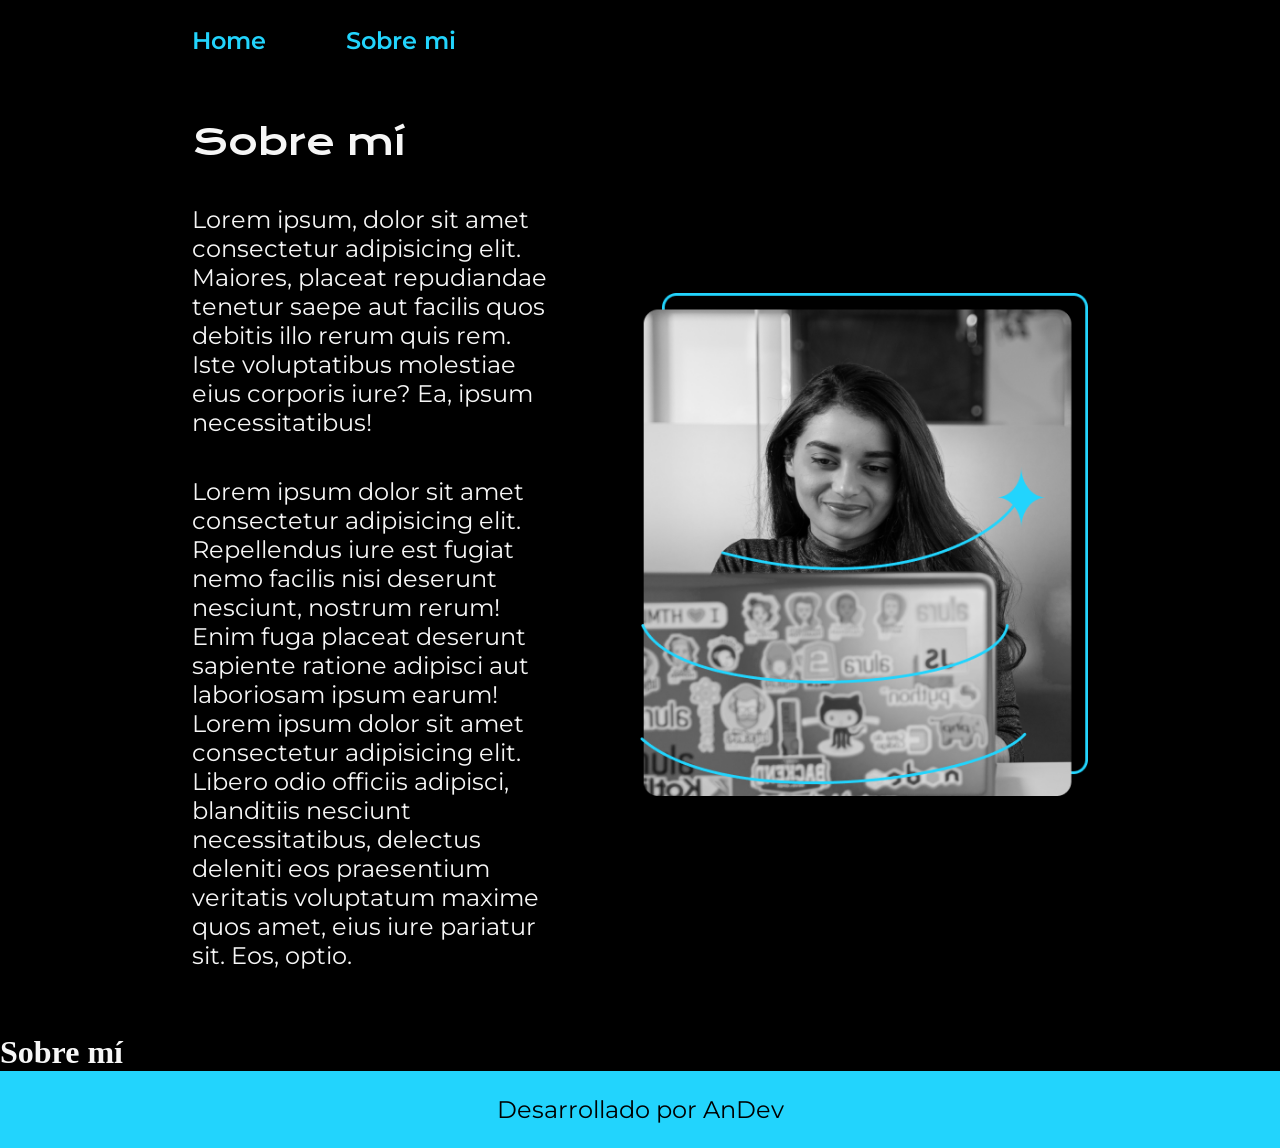
==== about.html @ c241757d "Primera versión del proyecto" ====
<!DOCTYPE html>
<html lang="es-CL">
<head>
    <meta charset="UTF-8">
    <meta name="viewport" content="width=device-width, initial-scale=1.0">
    <title>Sobre mí</title>
    <link rel="stylesheet" href="styles/styles.css">
</head>
<body>

    <header class="header">
        <nav class="header__menu">
            <a href="indext.html" class="header__menu__link">Home</a>
            <a href="about.html" class="header__menu__link">Sobre mi</a>

        </nav>
    </header>

    <main class="presentacion">

        <section class="presentacion__contenido">
            <h1 class="presentacion__contenido__titulo">Sobre mí</h1>
            <p class="presentacion__contenido__texto">Lorem ipsum, dolor sit amet consectetur adipisicing elit. Maiores, placeat 
                repudiandae tenetur saepe aut facilis quos debitis illo rerum quis rem. Iste 
                voluptatibus molestiae eius corporis iure? Ea, ipsum necessitatibus!</p>

            <p class="presentacion__contenido__texto">Lorem ipsum dolor sit amet consectetur adipisicing elit. Repellendus iure 
                est fugiat nemo facilis nisi deserunt nesciunt, nostrum rerum! Enim fuga placeat 
                deserunt sapiente ratione adipisci aut laboriosam ipsum earum! Lorem ipsum dolor 
                sit amet consectetur adipisicing elit. Libero odio officiis adipisci, blanditiis 
                nesciunt necessitatibus, delectus deleniti eos praesentium veritatis voluptatum maxime 
                quos amet, eius iure pariatur sit. Eos, optio.</p>
        </section>
        <img class="presentacion__imagen" src="./assets/Imagem.png" alt="Imagen de Mujer programando">

    </main>

    <h1>Sobre mí</h1>

    <footer class="footer">
        <p>Desarrollado por AnDev</p>
    </footer>

</body>
</html>
---- styles/styles.css ----
@import url('https://fonts.googleapis.com/css2?family=Krona+One&family=Montserrat:ital,wght@0,100..900;1,100..900&display=swap');

/*variables*/
:root{
    /*colores*/
    --color-primario: #22D4FD;
    --color-secundario: #F6F6F6;
    --color-terciario: #000000;
    --color-destaque: #ed0eae;
    --color-hover: #272727;

    /*fuentes*/
    --fuente-titulo: 'Krona One', sans-serif;
    --fuente-texto: 'Montserrat', sans-serif;
}

*{
    padding: 0px; /*para que no haya margenes ni padding por defecto*/
    margin: 0px; /*para que no haya margenes ni padding por defecto*/
}

body{
    box-sizing: border-box; /*hace que se incluya el padding y border evitando que los elementos hijos se salgan de su contenedor*/
    background-color: var(--color-terciario);
    color: var(--color-secundario);
    /*height: 100vh; es para que el body ocupe el 100% de la pantalla*/

}

.header{
    padding: 2% 0% 0% 15%;
}

.header__menu{
    display: flex;
    gap: 80px;
}

.header__menu__link{
    font-family: var(--fuente-texto);
    font-size: 1.5rem;
    font-weight: 600;
    color: var(--color-primario);
    text-decoration: none;
}

strong{
    color: var(--color-primario);
}



.presentacion{
    padding: 5% 15%;
    display: flex;
    align-items: center;
    justify-content: space-between;
    gap: 82px;
}

.presentacion__contenido{
    width: 50%;
    display: flex;
    flex-direction: column;
    gap: 40px;
}

.presentacion__contenido__titulo{
    font-size: 2.25rem;
    font-family: var(--fuente-titulo);
    font-weight: 400;
    font-style: normal;
}

.titulo-destaque2{
    color: var(--color-destaque);
    font-size: 1.5rem;
    font-weight: bold;
}

.presentacion__contenido__texto{
    font-family: var(--fuente-texto);
    font-size: 1.5rem;

}

.presentacion__enlaces{
    display: flex;
    justify-content: space-between;
    flex-direction: column;
    align-items: center; /*al usar flex-direction: column se debe ocupar align-items: center; en vez de justify-content:center para centrar los elementos*/
    gap: 32px;
}
.presentacion__enlaces__subtitulo{
    font-family: var(--fuente-titulo);
    font-size: 1.5rem;
    font-weight: 400;
}

.presentacion__enlaces__link{
    width: 50%;
    text-align: center;
    border-radius: 8px;
    font-size: 1.5rem;
    font-weight: 600;
    padding: 21.5px 0;
    text-decoration: none;
    color: #F6F6F6;
    font-family: var(--fuente-texto);
    border: 2px solid var(--color-primario);
    display: flex;
    justify-content: center;
    gap: 10px;
}

.presentacion__enlaces__link:hover{
    background-color: var(--color-hover);
    color: var(--color-terciario);
}

.presentacion__imagen{
    width: 50%;
}

.footer{
    background-color: var(--color-primario);
    padding: 24px 0;
    color: var(--color-terciario);
    text-align: center;
    font-family: var(--fuente-texto);
    font-size: 1.5rem;
    font-weight: 400;

}

@media (max-width: 1200px){
    .header{
        padding: 10%;
    }

    .header__menu{
        justify-content: center;
    }
    .presentacion{
        flex-direction: column-reverse;
        padding: 5%;
    }
    .presentacion__contenido{
        width: auto;
    }
    .presentacion__enlaces__link{
        width: 60%;
    }
}
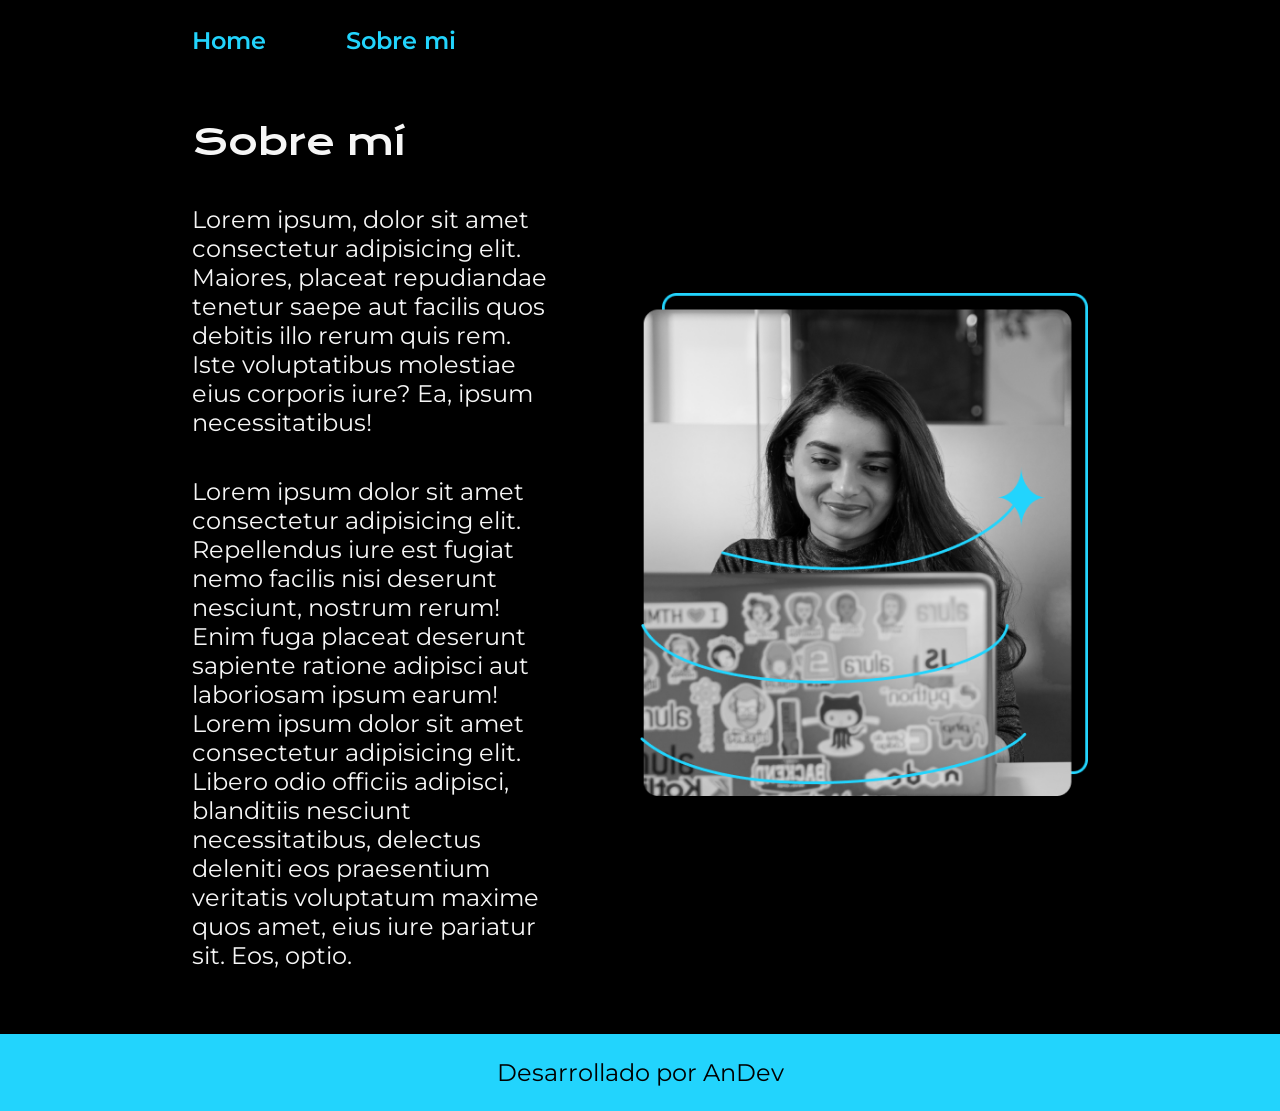
==== commit f3f52cf8: "Correciones menores en index.html" ====
--- a/about.html
+++ b/about.html
@@ -1,45 +1,48 @@
 <!DOCTYPE html>
 <html lang="es-CL">
-<head>
-    <meta charset="UTF-8">
-    <meta name="viewport" content="width=device-width, initial-scale=1.0">
+  <head>
+    <meta charset="UTF-8" />
+    <meta name="viewport" content="width=device-width, initial-scale=1.0" />
     <title>Sobre mí</title>
-    <link rel="stylesheet" href="styles/styles.css">
-</head>
-<body>
-
+    <link rel="stylesheet" href="styles/styles.css" />
+  </head>
+  <body>
     <header class="header">
-        <nav class="header__menu">
-            <a href="indext.html" class="header__menu__link">Home</a>
-            <a href="about.html" class="header__menu__link">Sobre mi</a>
-
-        </nav>
+      <nav class="header__menu">
+        <a href="indext.html" class="header__menu__link">Home</a>
+        <a href="about.html" class="header__menu__link">Sobre mi</a>
+      </nav>
     </header>
 
     <main class="presentacion">
+      <section class="presentacion__contenido">
+        <h1 class="presentacion__contenido__titulo">Sobre mí</h1>
+        <p class="presentacion__contenido__texto">
+          Lorem ipsum, dolor sit amet consectetur adipisicing elit. Maiores,
+          placeat repudiandae tenetur saepe aut facilis quos debitis illo rerum
+          quis rem. Iste voluptatibus molestiae eius corporis iure? Ea, ipsum
+          necessitatibus!
+        </p>
 
-        <section class="presentacion__contenido">
-            <h1 class="presentacion__contenido__titulo">Sobre mí</h1>
-            <p class="presentacion__contenido__texto">Lorem ipsum, dolor sit amet consectetur adipisicing elit. Maiores, placeat 
-                repudiandae tenetur saepe aut facilis quos debitis illo rerum quis rem. Iste 
-                voluptatibus molestiae eius corporis iure? Ea, ipsum necessitatibus!</p>
-
-            <p class="presentacion__contenido__texto">Lorem ipsum dolor sit amet consectetur adipisicing elit. Repellendus iure 
-                est fugiat nemo facilis nisi deserunt nesciunt, nostrum rerum! Enim fuga placeat 
-                deserunt sapiente ratione adipisci aut laboriosam ipsum earum! Lorem ipsum dolor 
-                sit amet consectetur adipisicing elit. Libero odio officiis adipisci, blanditiis 
-                nesciunt necessitatibus, delectus deleniti eos praesentium veritatis voluptatum maxime 
-                quos amet, eius iure pariatur sit. Eos, optio.</p>
-        </section>
-        <img class="presentacion__imagen" src="./assets/Imagem.png" alt="Imagen de Mujer programando">
-
+        <p class="presentacion__contenido__texto">
+          Lorem ipsum dolor sit amet consectetur adipisicing elit. Repellendus
+          iure est fugiat nemo facilis nisi deserunt nesciunt, nostrum rerum!
+          Enim fuga placeat deserunt sapiente ratione adipisci aut laboriosam
+          ipsum earum! Lorem ipsum dolor sit amet consectetur adipisicing elit.
+          Libero odio officiis adipisci, blanditiis nesciunt necessitatibus,
+          delectus deleniti eos praesentium veritatis voluptatum maxime quos
+          amet, eius iure pariatur sit. Eos, optio.
+        </p>
+      </section>
+      <img
+        class="presentacion__imagen"
+        src="./assets/Imagem.png"
+        alt="Imagen de Mujer programando"
+      />
     </main>
 
-    <h1>Sobre mí</h1>
-
     <footer class="footer">
-        <p>Desarrollado por AnDev</p>
+      <p>Desarrollado por AnDev</p>
     </footer>
-
-</body>
-</html>+  </body>
+</html>
--- a/styles/styles.css
+++ b/styles/styles.css
@@ -1,154 +1,169 @@
-@import url('https://fonts.googleapis.com/css2?family=Krona+One&family=Montserrat:ital,wght@0,100..900;1,100..900&display=swap');
+@import url("https://fonts.googleapis.com/css2?family=Krona+One&family=Montserrat:ital,wght@0,100..900;1,100..900&display=swap");
 
 /*variables*/
-:root{
-    /*colores*/
-    --color-primario: #22D4FD;
-    --color-secundario: #F6F6F6;
-    --color-terciario: #000000;
-    --color-destaque: #ed0eae;
-    --color-hover: #272727;
+:root {
+  /*colores*/
+  --color-primario: #22d4fd;
+  --color-secundario: #f6f6f6;
+  --color-terciario: #000000;
+  --color-destaque: #ed0eae;
+  --color-hover: #272727;
 
-    /*fuentes*/
-    --fuente-titulo: 'Krona One', sans-serif;
-    --fuente-texto: 'Montserrat', sans-serif;
+  /*fuentes*/
+  --fuente-titulo: "Krona One", sans-serif;
+  --fuente-texto: "Montserrat", sans-serif;
 }
 
-*{
-    padding: 0px; /*para que no haya margenes ni padding por defecto*/
-    margin: 0px; /*para que no haya margenes ni padding por defecto*/
+* {
+/*para que no haya margenes ni padding por defecto*/
+  padding: 0px; 
+  margin: 0px; 
 }
 
-body{
-    box-sizing: border-box; /*hace que se incluya el padding y border evitando que los elementos hijos se salgan de su contenedor*/
-    background-color: var(--color-terciario);
-    color: var(--color-secundario);
-    /*height: 100vh; es para que el body ocupe el 100% de la pantalla*/
-
+/*para corregir el footer y que se quede bien posicionado*/
+html,
+body {
+  height: 100%; 
+  display: flex;
+  flex-direction: column;
 }
 
-.header{
-    padding: 2% 0% 0% 15%;
+body {
+  box-sizing: border-box; /*hace que se incluya el padding y border evitando que los elementos hijos se salgan de su contenedor*/
+  background-color: var(--color-terciario);
+  color: var(--color-secundario);
+  /*height: 100vh; es para que el body ocupe el 100% de la pantalla*/
 }
 
-.header__menu{
-    display: flex;
-    gap: 80px;
+.header {
+  padding: 2% 0% 0% 15%;
 }
 
-.header__menu__link{
-    font-family: var(--fuente-texto);
-    font-size: 1.5rem;
-    font-weight: 600;
-    color: var(--color-primario);
-    text-decoration: none;
+.header__menu {
+  display: flex;
+  gap: 80px;
 }
 
-strong{
-    color: var(--color-primario);
+.header__menu__link {
+  font-family: var(--fuente-texto);
+  font-size: 1.5rem;
+  font-weight: 600;
+  color: var(--color-primario);
+  text-decoration: none;
 }
 
+strong {
+  color: var(--color-primario);
+}
 
-
-.presentacion{
+/*para corregir el footer y que se quede bien posicionado*/
+main {
+    flex: 1; /* Permite que el contenido del main crezca y empuje al footer */
     padding: 5% 15%;
     display: flex;
     align-items: center;
     justify-content: space-between;
     gap: 82px;
+  }
+
+
+.presentacion {
+  padding: 5% 15%;
+  display: flex;
+  align-items: center;
+  justify-content: space-between;
+  gap: 82px;
 }
 
-.presentacion__contenido{
-    width: 50%;
-    display: flex;
-    flex-direction: column;
-    gap: 40px;
+.presentacion__contenido {
+  width: 50%;
+  display: flex;
+  flex-direction: column;
+  gap: 40px;
 }
 
-.presentacion__contenido__titulo{
-    font-size: 2.25rem;
-    font-family: var(--fuente-titulo);
-    font-weight: 400;
-    font-style: normal;
+.presentacion__contenido__titulo {
+  font-size: 2.25rem;
+  font-family: var(--fuente-titulo);
+  font-weight: 400;
+  font-style: normal;
 }
 
-.titulo-destaque2{
-    color: var(--color-destaque);
-    font-size: 1.5rem;
-    font-weight: bold;
+.titulo-destaque2 {
+  color: var(--color-destaque);
+  font-size: 1.5rem;
+  font-weight: bold;
 }
 
-.presentacion__contenido__texto{
-    font-family: var(--fuente-texto);
-    font-size: 1.5rem;
-
+.presentacion__contenido__texto {
+  font-family: var(--fuente-texto);
+  font-size: 1.5rem;
 }
 
-.presentacion__enlaces{
-    display: flex;
-    justify-content: space-between;
-    flex-direction: column;
-    align-items: center; /*al usar flex-direction: column se debe ocupar align-items: center; en vez de justify-content:center para centrar los elementos*/
-    gap: 32px;
+.presentacion__enlaces {
+  display: flex;
+  justify-content: space-between;
+  flex-direction: column;
+  align-items: center; /*al usar flex-direction: column se debe ocupar align-items: center; en vez de justify-content:center para centrar los elementos*/
+  gap: 32px;
 }
-.presentacion__enlaces__subtitulo{
-    font-family: var(--fuente-titulo);
-    font-size: 1.5rem;
-    font-weight: 400;
+.presentacion__enlaces__subtitulo {
+  font-family: var(--fuente-titulo);
+  font-size: 1.5rem;
+  font-weight: 400;
 }
 
-.presentacion__enlaces__link{
-    width: 50%;
-    text-align: center;
-    border-radius: 8px;
-    font-size: 1.5rem;
-    font-weight: 600;
-    padding: 21.5px 0;
-    text-decoration: none;
-    color: #F6F6F6;
-    font-family: var(--fuente-texto);
-    border: 2px solid var(--color-primario);
-    display: flex;
-    justify-content: center;
-    gap: 10px;
+.presentacion__enlaces__link {
+  width: 50%;
+  text-align: center;
+  border-radius: 8px;
+  font-size: 1.5rem;
+  font-weight: 600;
+  padding: 21.5px 0;
+  text-decoration: none;
+  color: #f6f6f6;
+  font-family: var(--fuente-texto);
+  border: 2px solid var(--color-primario);
+  display: flex;
+  justify-content: center;
+  gap: 10px;
 }
 
-.presentacion__enlaces__link:hover{
-    background-color: var(--color-hover);
-    color: var(--color-terciario);
+.presentacion__enlaces__link:hover {
+  background-color: var(--color-hover);
+  color: var(--color-terciario);
 }
 
-.presentacion__imagen{
-    width: 50%;
+.presentacion__imagen {
+  width: 50%;
 }
 
-.footer{
-    background-color: var(--color-primario);
-    padding: 24px 0;
-    color: var(--color-terciario);
-    text-align: center;
-    font-family: var(--fuente-texto);
-    font-size: 1.5rem;
-    font-weight: 400;
-
+.footer {
+  background-color: var(--color-primario);
+  padding: 24px 0;
+  color: var(--color-terciario);
+  text-align: center;
+  font-family: var(--fuente-texto);
+  font-size: 1.5rem;
+  font-weight: 400;
 }
 
-@media (max-width: 1200px){
-    .header{
-        padding: 10%;
-    }
+@media (max-width: 1200px) {
+  .header {
+    padding: 10%;
+  }
 
-    .header__menu{
-        justify-content: center;
-    }
-    .presentacion{
-        flex-direction: column-reverse;
-        padding: 5%;
-    }
-    .presentacion__contenido{
-        width: auto;
-    }
-    .presentacion__enlaces__link{
-        width: 60%;
-    }
-}+  .header__menu {
+    justify-content: center;
+  }
+  .presentacion {
+    flex-direction: column-reverse;
+    padding: 5%;
+  }
+  .presentacion__contenido {
+    width: auto;
+  }
+  .presentacion__enlaces__link {
+    width: 60%;
+  }
+}
